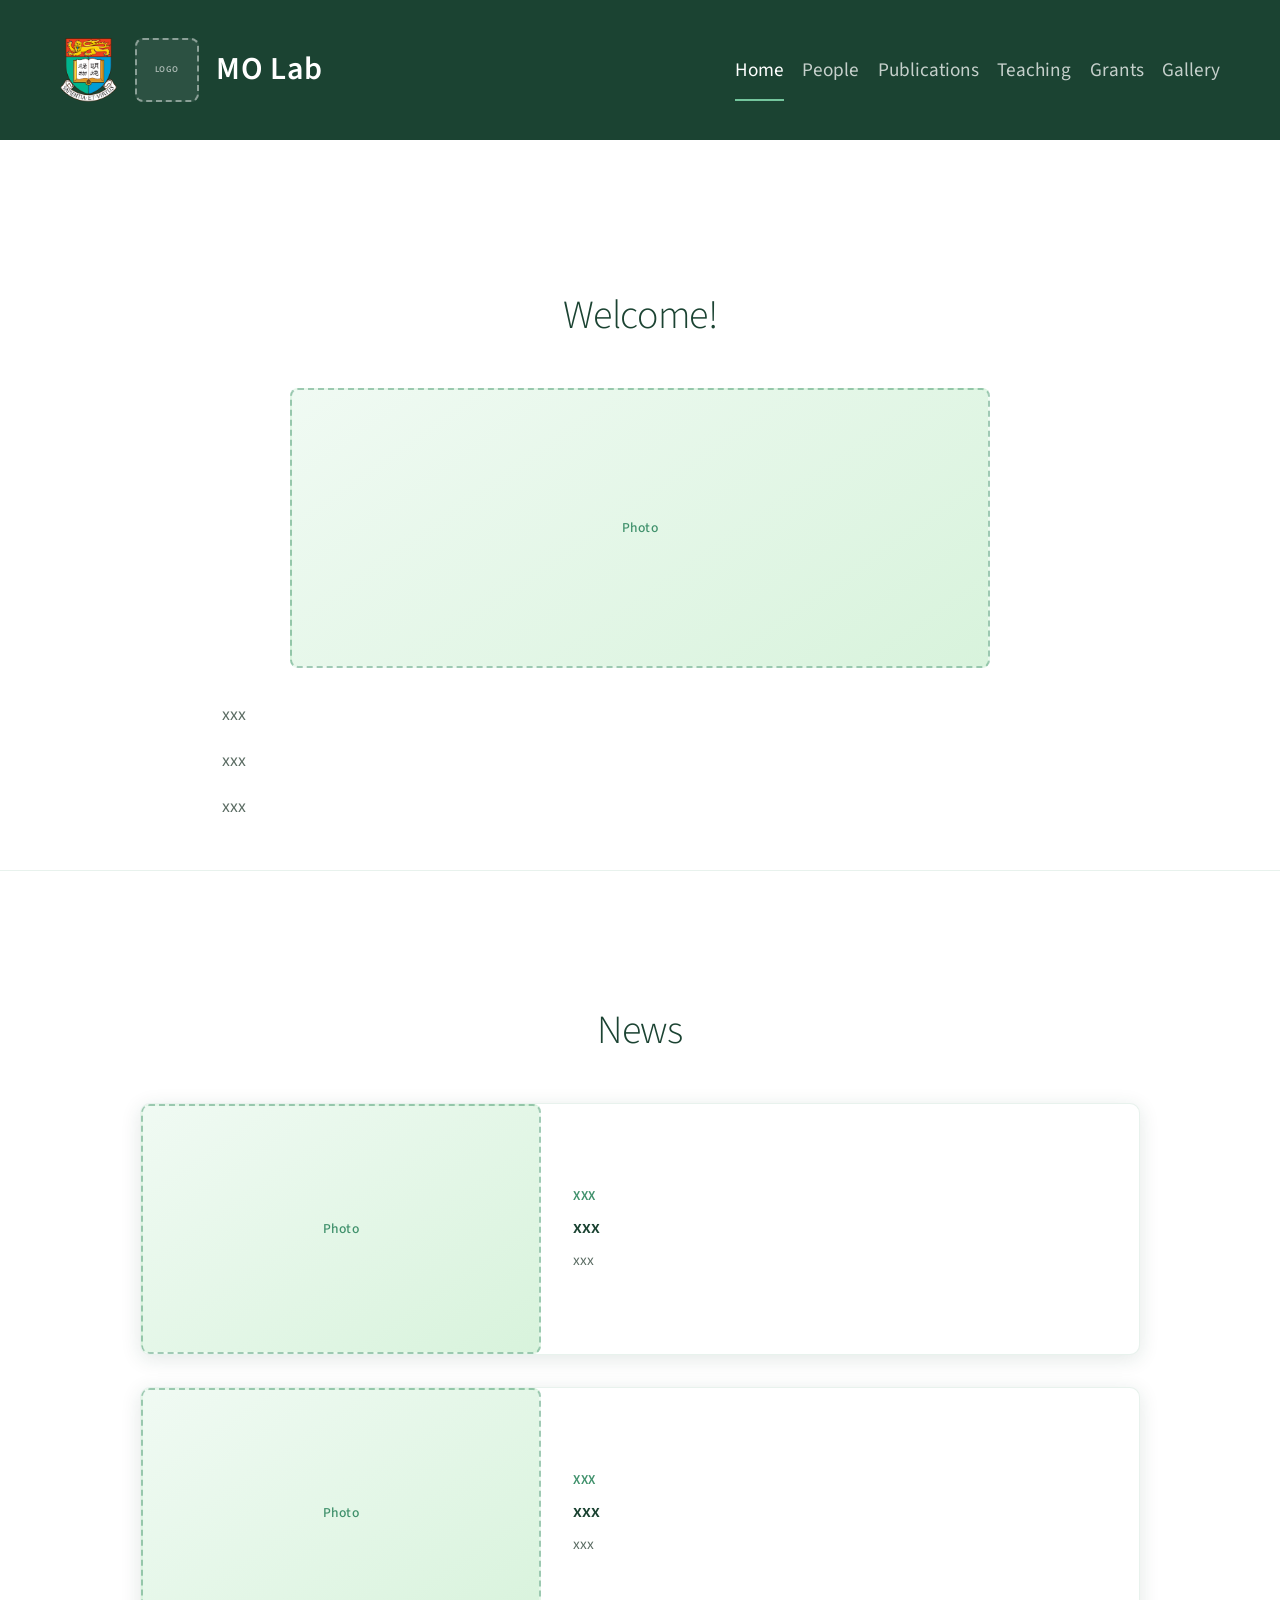
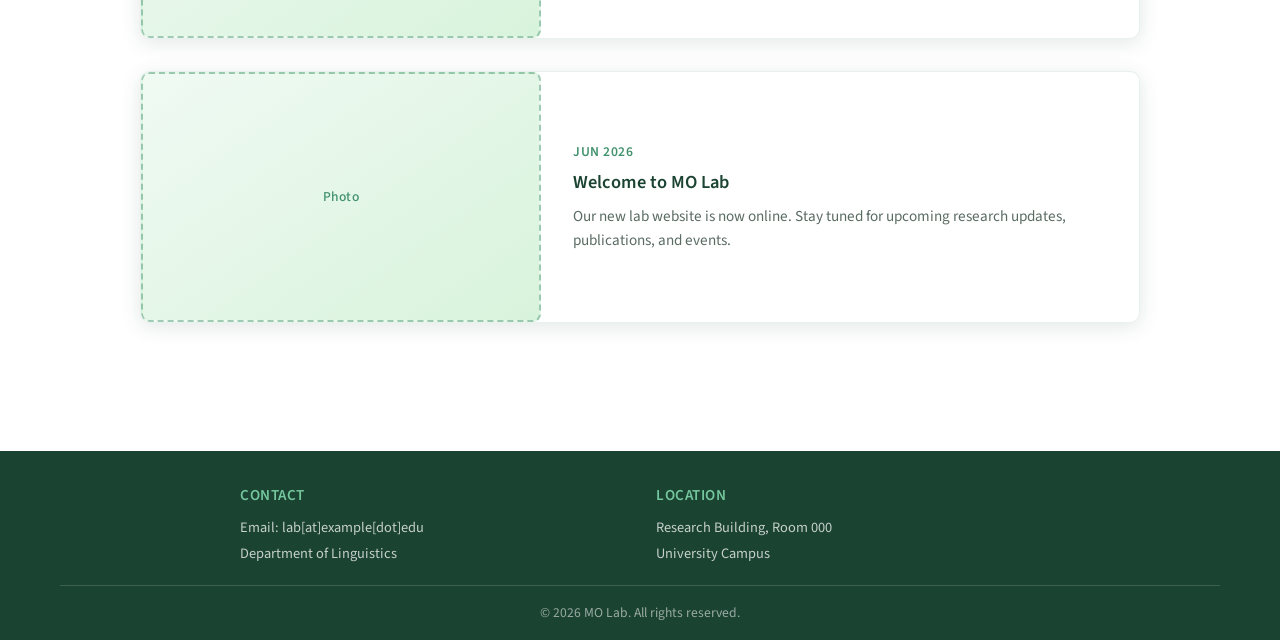
==== index.html @ 55d596bc "Initial commit: MO Lab static website." ====
<!DOCTYPE html>
<html lang="zh-CN">
<head>
    <meta charset="UTF-8">
    <meta name="viewport" content="width=device-width, initial-scale=1.0">
    <title>MO Lab</title>
    <link rel="stylesheet" href="styles.css">
    <link href="https://fonts.googleapis.com/css2?family=Source+Sans+Pro:wght@300;400;500;600&display=swap" rel="stylesheet">
</head>
<body>
    <header class="site-header regular-header">
        <div class="header-container">
            <a href="index.html" class="site-title">
                <img src="images/University_of_Hong_Kong.svg.png" alt="The University of Hong Kong" class="site-university-logo">
                <span class="site-logo-placeholder" aria-hidden="true">Logo</span>
                <span class="site-title-text">MO Lab</span>
            </a>
            <nav class="main-nav">
                <ul>
                    <li><a href="index.html" class="active">Home</a></li>
                    <li><a href="people.html">People</a></li>
                    <li><a href="publications.html">Publications</a></li>
                    <li><a href="teaching.html">Teaching</a></li>
                    <li><a href="grants.html">Grants</a></li>
                    <li><a href="gallery.html">Gallery</a></li>
                </ul>
            </nav>
        </div>
    </header>

    <section class="welcome-section welcome-section--home">
        <div class="container">
            <div class="section-header">
                <h2 class="section-title">Welcome!</h2>
            </div>
            <div class="welcome-content">
                <div class="image-placeholder image-placeholder--welcome">Photo</div>
                <p class="welcome-text">xxx</p>
                <p class="welcome-text">xxx</p>
                <p class="welcome-text">xxx</p>
            </div>
        </div>
    </section>

    <main class="main-content">
        <div class="container">
            <section class="news-section">
                <div class="section-header">
                    <h2 class="section-title">News</h2>
                </div>
                <div class="news-grid" id="news-container"></div>
            </section>
        </div>
    </main>

    <footer class="site-footer">
        <div class="container">
            <div class="footer-content">
                <div class="footer-section">
                    <h3>Contact</h3>
                    <p>Email: lab[at]example[dot]edu</p>
                    <p>Department of Linguistics</p>
                </div>
                <div class="footer-section">
                    <h3>Location</h3>
                    <p>Research Building, Room 000</p>
                    <p>University Campus</p>
                </div>
            </div>
            <div class="footer-bottom">
                <p>&copy; 2026 MO Lab. All rights reserved.</p>
            </div>
        </div>
    </footer>

    <script>
        function createNewsImage(news) {
            if (news.image) {
                const img = document.createElement('img');
                img.src = news.image;
                img.alt = news.imageAlt || '';
                img.className = 'news-image';
                return img;
            }
            const placeholder = document.createElement('div');
            placeholder.className = 'image-placeholder image-placeholder--news';
            placeholder.textContent = 'Photo';
            placeholder.setAttribute('aria-label', news.imageAlt || 'News image placeholder');
            return placeholder;
        }

        async function loadNews() {
            try {
                const response = await fetch('news.json');
                const newsData = await response.json();
                const container = document.getElementById('news-container');

                newsData.forEach(news => {
                    const newsItem = document.createElement('div');
                    newsItem.className = 'news-item';

                    let linksHTML = '';
                    if (news.links && news.links.length > 0) {
                        linksHTML = news.links.map(link =>
                            `<a href="${link.url}" target="_blank" class="news-link">${link.text}</a>`
                        ).join(' | ');
                    }

                    const content = document.createElement('div');
                    content.className = 'news-content';
                    content.innerHTML = `
                        <div class="news-date">${news.date}</div>
                        <h3 class="news-title">${news.title}</h3>
                        <p class="news-description">${news.description}</p>
                        ${linksHTML}
                    `;

                    newsItem.appendChild(createNewsImage(news));
                    newsItem.appendChild(content);
                    container.appendChild(newsItem);
                });
            } catch (error) {
                console.error('Error loading news:', error);
            }
        }

        document.addEventListener('DOMContentLoaded', loadNews);
    </script>
</body>
</html>
---- styles.css ----
/* MO Lab Website - Green Theme */

:root {
    --green-900: #1b4332;
    --green-800: #2d6a4f;
    --green-700: #40916c;
    --green-600: #52b788;
    --green-500: #74c69d;
    --green-100: #d8f3dc;
    --green-50: #f0faf3;
    --text-dark: #1a2e24;
    --text-muted: #5a6b62;
    --white: #ffffff;
    --shadow: rgba(27, 67, 50, 0.12);
}

* {
    margin: 0;
    padding: 0;
    box-sizing: border-box;
}

body {
    font-family: 'Source Sans Pro', -apple-system, BlinkMacSystemFont, 'Segoe UI', system-ui, sans-serif;
    line-height: 1.6;
    color: var(--text-dark);
    background-color: var(--white);
    font-size: 16px;
}

.container {
    max-width: 1200px;
    margin: 0 auto;
    padding: 0 20px;
}

/* Header */
.site-header {
    background: var(--green-900);
    color: var(--white);
    padding: 2.25rem 0;
    position: absolute;
    top: 0;
    width: 100%;
    z-index: 1000;
    backdrop-filter: blur(10px);
}

.header-container {
    display: flex;
    justify-content: space-between;
    align-items: center;
    max-width: 1200px;
    margin: 0 auto;
    padding: 0 20px;
    min-height: 68px;
}

.site-title {
    font-size: 2rem;
    font-weight: 600;
    color: var(--white);
    text-decoration: none;
    letter-spacing: 0.02em;
    display: flex;
    align-items: center;
    gap: 1.1rem;
}

.site-university-logo {
    height: 64px;
    width: auto;
    object-fit: contain;
    flex-shrink: 0;
}

.site-logo-placeholder {
    width: 64px;
    height: 64px;
    border: 2px dashed rgba(255, 255, 255, 0.45);
    border-radius: 8px;
    background: rgba(255, 255, 255, 0.08);
    display: flex;
    align-items: center;
    justify-content: center;
    font-size: 0.55rem;
    color: rgba(255, 255, 255, 0.6);
    text-transform: uppercase;
    letter-spacing: 0.05em;
    flex-shrink: 0;
}

.site-title-text {
    font-weight: 600;
}

.site-title:hover {
    opacity: 0.9;
    transition: opacity 0.3s ease;
}

.main-nav ul {
    display: flex;
    list-style: none;
    gap: 1.15rem;
    margin: 0;
}

.main-nav a {
    text-decoration: none;
    color: rgba(255, 255, 255, 0.75);
    font-weight: 400;
    font-size: 1.2rem;
    padding: 0.6rem 0;
    transition: color 0.3s ease;
    position: relative;
}

.main-nav a:hover,
.main-nav a.active {
    color: var(--white);
}

.main-nav a.active::after {
    content: '';
    position: absolute;
    bottom: -0.5rem;
    left: 0;
    width: 100%;
    height: 2px;
    background: var(--green-500);
}

/* Hero Section */
.hero-section {
    height: 100vh;
    min-height: 600px;
    background: linear-gradient(135deg, rgba(27, 67, 50, 0.88) 0%, rgba(45, 106, 79, 0.82) 50%, rgba(64, 145, 108, 0.75) 100%);
    color: var(--white);
    display: flex;
    align-items: center;
    justify-content: center;
    text-align: center;
    position: relative;
    overflow: hidden;
}

.hero-section::before {
    content: '';
    position: absolute;
    inset: 0;
    background:
        radial-gradient(circle at 20% 80%, rgba(116, 198, 157, 0.25) 0%, transparent 50%),
        radial-gradient(circle at 80% 20%, rgba(82, 183, 136, 0.2) 0%, transparent 45%);
}

.hero-content {
    position: relative;
    z-index: 2;
    max-width: 900px;
    padding: 0 2rem;
}

.hero-title {
    font-size: 3.2rem;
    font-weight: 300;
    margin-bottom: 1.5rem;
    letter-spacing: -0.02em;
    line-height: 1.15;
}

.hero-subtitle {
    font-size: 1.15rem;
    color: rgba(255, 255, 255, 0.92);
    font-weight: 300;
    line-height: 1.7;
    text-align: justify;
}

/* Welcome Section */
.welcome-section {
    background: var(--white);
    padding: 3rem 0;
    border-bottom: 1px solid rgba(64, 145, 108, 0.12);
}

.welcome-section--home {
    padding-top: 9rem;
}

.welcome-content {
    max-width: 900px;
    margin: 0 auto;
    padding: 0 2rem;
}

.image-placeholder--welcome {
    width: 100%;
    max-width: 700px;
    height: 280px;
    margin: 0 auto 2rem;
}

.welcome-text {
    font-size: 1.1rem;
    color: var(--text-muted);
    line-height: 1.7;
    margin-bottom: 1rem;
    text-align: justify;
}

.welcome-text:last-child {
    margin-bottom: 0;
}

/* Hero Subtitle Section */
.hero-subtitle-section {
    background: linear-gradient(135deg, var(--green-50) 0%, var(--green-100) 100%);
    padding: 3rem 0;
    border-bottom: 1px solid rgba(64, 145, 108, 0.2);
}

.hero-subtitle-content {
    text-align: justify;
    max-width: 900px;
    margin: 0 auto;
    padding: 0 2rem;
}

.hero-subtitle-text {
    font-size: 1.1rem;
    color: var(--text-muted);
    line-height: 1.7;
    margin-bottom: 1.5rem;
}

.hero-subtitle-text:last-child {
    margin-bottom: 0;
}

.hero-subtitle-text a {
    color: var(--green-800);
    font-weight: 500;
}

.hero-subtitle-text a:hover {
    color: var(--green-700);
}

/* Main Content */
.main-content {
    padding: 4rem 0;
}

.section {
    margin-bottom: 4rem;
}

.section-header {
    text-align: center;
    margin-bottom: 2.5rem;
}

.section-title {
    font-size: 2.5rem;
    font-weight: 300;
    color: var(--green-900);
    margin-bottom: 0.75rem;
    letter-spacing: -0.01em;
}

.section-subtitle {
    font-size: 1.1rem;
    color: var(--text-muted);
    max-width: 900px;
    margin: 0 auto;
    padding: 0 2rem;
    line-height: 1.7;
    text-align: center;
}

/* Image Placeholders */
.image-placeholder {
    background: linear-gradient(145deg, var(--green-50) 0%, var(--green-100) 100%);
    border: 2px dashed rgba(64, 145, 108, 0.45);
    border-radius: 8px;
    display: flex;
    align-items: center;
    justify-content: center;
    color: var(--green-700);
    font-size: 0.85rem;
    font-weight: 500;
    letter-spacing: 0.03em;
    text-align: center;
    padding: 1rem;
}

.image-placeholder--hero {
    display: none;
}

.image-placeholder--news {
    width: 400px;
    height: 250px;
    flex-shrink: 0;
}

.image-placeholder--person {
    width: 120px;
    height: 120px;
    margin: 0 auto 1.5rem;
    border-radius: 50%;
}

.image-placeholder--gallery {
    width: 100%;
    height: 220px;
}

/* News Section */
.news-section {
    margin: 4rem 0;
}

.news-grid {
    display: flex;
    flex-direction: column;
    gap: 2rem;
    margin-top: 2rem;
}

.news-item {
    display: flex;
    align-items: center;
    background: var(--white);
    border-radius: 10px;
    overflow: hidden;
    box-shadow: 0 4px 20px var(--shadow);
    border: 1px solid rgba(64, 145, 108, 0.12);
    transition: transform 0.3s ease, box-shadow 0.3s ease;
    max-width: 1000px;
    margin: 0 auto;
    width: 100%;
}

.news-item:hover {
    transform: translateY(-3px);
    box-shadow: 0 8px 28px rgba(27, 67, 50, 0.15);
}

.news-image {
    width: 400px;
    height: 250px;
    object-fit: cover;
    flex-shrink: 0;
}

.news-content {
    padding: 1.5rem 2rem;
    flex: 1;
}

.news-date {
    color: var(--green-700);
    font-weight: 600;
    font-size: 0.85rem;
    margin-bottom: 0.5rem;
    text-transform: uppercase;
    letter-spacing: 0.5px;
}

.news-title {
    font-size: 1.15rem;
    font-weight: 600;
    color: var(--green-900);
    margin-bottom: 0.5rem;
    line-height: 1.4;
}

.news-description {
    color: var(--text-muted);
    font-size: 0.95rem;
    line-height: 1.6;
}

.news-description a {
    color: var(--green-800);
}

.news-link {
    display: inline-block;
    color: var(--green-800);
    text-decoration: none;
    font-weight: 600;
    margin-top: 0.5rem;
    font-size: 0.95rem;
    transition: color 0.3s ease;
}

.news-link:hover {
    color: var(--green-600);
}

/* Page spacing */
.people-page,
.gallery-page,
.teaching-page,
.grants-page {
    padding-top: 9rem;
}

.publications-page {
    padding-top: 9rem;
}

.people-section {
    margin: 3rem 0;
}

.people-list {
    display: flex;
    flex-direction: column;
    gap: 0;
    margin-top: 2rem;
}

.people-group-title {
    font-size: 1.5rem;
    font-weight: 600;
    color: var(--green-900);
    padding-bottom: 0.75rem;
    margin: 2.5rem 0 1.5rem;
    border-bottom: 1px solid rgba(64, 145, 108, 0.25);
}

.people-list > .people-group-title:first-child {
    margin-top: 0;
}

.person-row {
    display: flex;
    align-items: flex-start;
    gap: 2rem;
    text-align: left;
    padding: 2rem;
    margin-bottom: 1.5rem;
}

.person-row--no-photo {
    padding-left: 2rem;
}

.person-info {
    flex: 1;
    min-width: 0;
}

.person-role {
    color: var(--green-700);
    font-weight: 500;
    font-style: italic;
    font-size: 0.95rem;
    margin-bottom: 0.35rem;
}

.image-placeholder--person-row {
    width: 200px;
    height: 240px;
    flex-shrink: 0;
    border-radius: 8px;
}

.person-card {
    background: var(--white);
    border-radius: 10px;
    box-shadow: 0 4px 18px var(--shadow);
    border: 1px solid rgba(64, 145, 108, 0.1);
    transition: transform 0.3s ease, box-shadow 0.3s ease;
}

.person-card:hover {
    transform: translateY(-2px);
    box-shadow: 0 6px 22px rgba(27, 67, 50, 0.14);
}

.person-name {
    font-size: 1.35rem;
    font-weight: 600;
    color: var(--green-900);
    margin-bottom: 0.75rem;
}

.person-position {
    color: var(--green-700);
    font-weight: 500;
    margin-bottom: 0.5rem;
    font-size: 0.95rem;
}

.person-contact {
    color: var(--text-muted);
    font-size: 0.92rem;
    margin-top: 1rem;
    word-break: break-word;
}

.person-contact strong {
    color: var(--green-900);
}

.person-description {
    color: var(--text-muted);
    line-height: 1.7;
    font-size: 0.95rem;
    text-align: justify;
}

/* Publications */
.publications-page .section {
    margin-bottom: 2rem;
}

.publications-page .section-title {
    font-size: 1.5rem;
    text-align: left;
}

.publications-page .section-header {
    text-align: left;
    margin-bottom: 1rem;
}

.publication-list {
    list-style: none;
    padding: 0;
}

.publication-list li {
    background: var(--white);
    padding: 1.25rem 1.5rem;
    margin-bottom: 0.75rem;
    border-radius: 8px;
    border-left: 4px solid var(--green-700);
    box-shadow: 0 2px 10px var(--shadow);
    line-height: 1.6;
    color: var(--text-muted);
}

.publication-link {
    color: var(--green-800);
    text-decoration: none;
    font-weight: 600;
    margin-left: 0.25rem;
}

.publication-link:hover {
    color: var(--green-600);
    text-decoration: underline;
}

/* Teaching */
.course-card {
    background: var(--white);
    border-radius: 10px;
    padding: 2rem;
    margin-bottom: 2rem;
    box-shadow: 0 4px 18px var(--shadow);
    border-top: 4px solid var(--green-700);
    border: 1px solid rgba(64, 145, 108, 0.1);
    border-top: 4px solid var(--green-700);
}

.course-title {
    font-size: 1.35rem;
    font-weight: 600;
    color: var(--green-900);
    margin-bottom: 1rem;
}

.course-meta {
    display: flex;
    gap: 1rem;
    margin-bottom: 1.25rem;
    flex-wrap: wrap;
}

.course-semester {
    background: var(--green-800);
    color: var(--white);
    padding: 0.3rem 0.85rem;
    border-radius: 20px;
    font-size: 0.8rem;
    font-weight: 500;
}

.course-description {
    color: var(--text-muted);
    line-height: 1.7;
    margin-bottom: 1rem;
}

.course-topics {
    background: var(--green-50);
    padding: 1.5rem;
    border-radius: 8px;
    margin-top: 1rem;
    border: 1px solid rgba(64, 145, 108, 0.15);
}

.course-topics h4 {
    color: var(--green-900);
    margin-bottom: 0.75rem;
    font-size: 1.05rem;
}

.course-topics ul {
    list-style: none;
    padding: 0;
}

.course-topics li {
    color: var(--text-muted);
    padding: 0.45rem 0;
    border-bottom: 1px solid rgba(64, 145, 108, 0.12);
    position: relative;
    padding-left: 1.25rem;
}

.course-topics li::before {
    content: '•';
    color: var(--green-700);
    font-weight: bold;
    position: absolute;
    left: 0;
}

.course-topics li:last-child {
    border-bottom: none;
}

/* Gallery */
.gallery-grid {
    display: grid;
    grid-template-columns: repeat(2, 1fr);
    gap: 1.5rem;
    margin-top: 2rem;
}

.gallery-item {
    background: var(--white);
    border-radius: 10px;
    overflow: hidden;
    box-shadow: 0 4px 15px var(--shadow);
    border: 1px solid rgba(64, 145, 108, 0.1);
    transition: transform 0.3s ease;
}

.gallery-item:hover {
    transform: translateY(-4px);
}

.gallery-caption {
    padding: 1rem 1.25rem;
}

.gallery-caption h4 {
    font-size: 0.95rem;
    font-weight: 600;
    color: var(--green-900);
    line-height: 1.4;
}

/* CTA Section */
.cta-section {
    background: linear-gradient(135deg, var(--green-900) 0%, var(--green-800) 100%);
    color: var(--white);
    padding: 4rem 0;
    text-align: center;
    margin-top: 2rem;
}

.cta-title {
    font-size: 2.2rem;
    font-weight: 300;
    margin-bottom: 1rem;
}

.cta-content {
    max-width: 900px;
    margin: 0 auto;
    text-align: left;
}

.cta-text {
    font-size: 1.05rem;
    color: rgba(255, 255, 255, 0.9);
    line-height: 1.7;
    margin-bottom: 1.25rem;
    text-align: justify;
}

.cta-text strong {
    color: var(--white);
}

.cta-description {
    font-size: 1.1rem;
    color: rgba(255, 255, 255, 0.85);
    max-width: 900px;
    margin: 0 auto 1.5rem;
    text-align: center;
}

/* Footer */
.site-footer {
    background: var(--green-900);
    color: var(--white);
    padding: 2rem 0 1rem;
    margin-top: 0;
}

.footer-content {
    display: grid;
    grid-template-columns: repeat(auto-fit, minmax(180px, 1fr));
    gap: 2rem;
    max-width: 800px;
    margin: 0 auto 1rem;
}

.footer-section h3 {
    font-size: 0.95rem;
    font-weight: 600;
    margin-bottom: 0.6rem;
    text-transform: uppercase;
    letter-spacing: 0.5px;
    color: var(--green-500);
}

.footer-section p {
    color: rgba(255, 255, 255, 0.75);
    line-height: 1.5;
    font-size: 0.9rem;
    margin-bottom: 0.3rem;
}

.footer-section a {
    color: var(--green-500);
    text-decoration: none;
}

.footer-section a:hover {
    color: var(--green-100);
}

.footer-bottom {
    border-top: 1px solid rgba(255, 255, 255, 0.15);
    padding-top: 1rem;
    text-align: center;
    color: rgba(255, 255, 255, 0.55);
    font-size: 0.85rem;
}

/* Regular header for inner pages */
.regular-header {
    position: sticky;
    top: 0;
    background: var(--green-900);
}

/* Responsive */
@media (max-width: 768px) {
    .site-header {
        position: relative;
    }

    .header-container {
        flex-direction: column;
        gap: 1rem;
    }

    .main-nav ul {
        flex-wrap: wrap;
        justify-content: center;
        gap: 1rem;
    }

    .hero-section {
        height: auto;
        min-height: 70vh;
        padding: 8rem 0 4rem;
    }

    .hero-title {
        font-size: 2.2rem;
    }

    .section-title {
        font-size: 2rem;
    }

    .news-item {
        flex-direction: column;
    }

    .image-placeholder--news,
    .news-image {
        width: 100%;
        height: 200px;
    }

    .person-row {
        flex-direction: column;
        align-items: center;
        text-align: center;
    }

    .person-info {
        text-align: left;
        width: 100%;
    }

    .image-placeholder--person-row {
        width: 160px;
        height: 200px;
    }

    .person-description {
        text-align: justify;
    }

    .gallery-grid {
        grid-template-columns: repeat(2, 1fr);
    }

    .people-page,
    .gallery-page,
    .teaching-page,
    .grants-page,
    .publications-page,
    .welcome-section--home {
        padding-top: 2rem;
    }
}

@media (max-width: 480px) {
    .gallery-grid {
        grid-template-columns: 1fr;
    }

    .main-nav a {
        font-size: 0.95rem;
    }
}
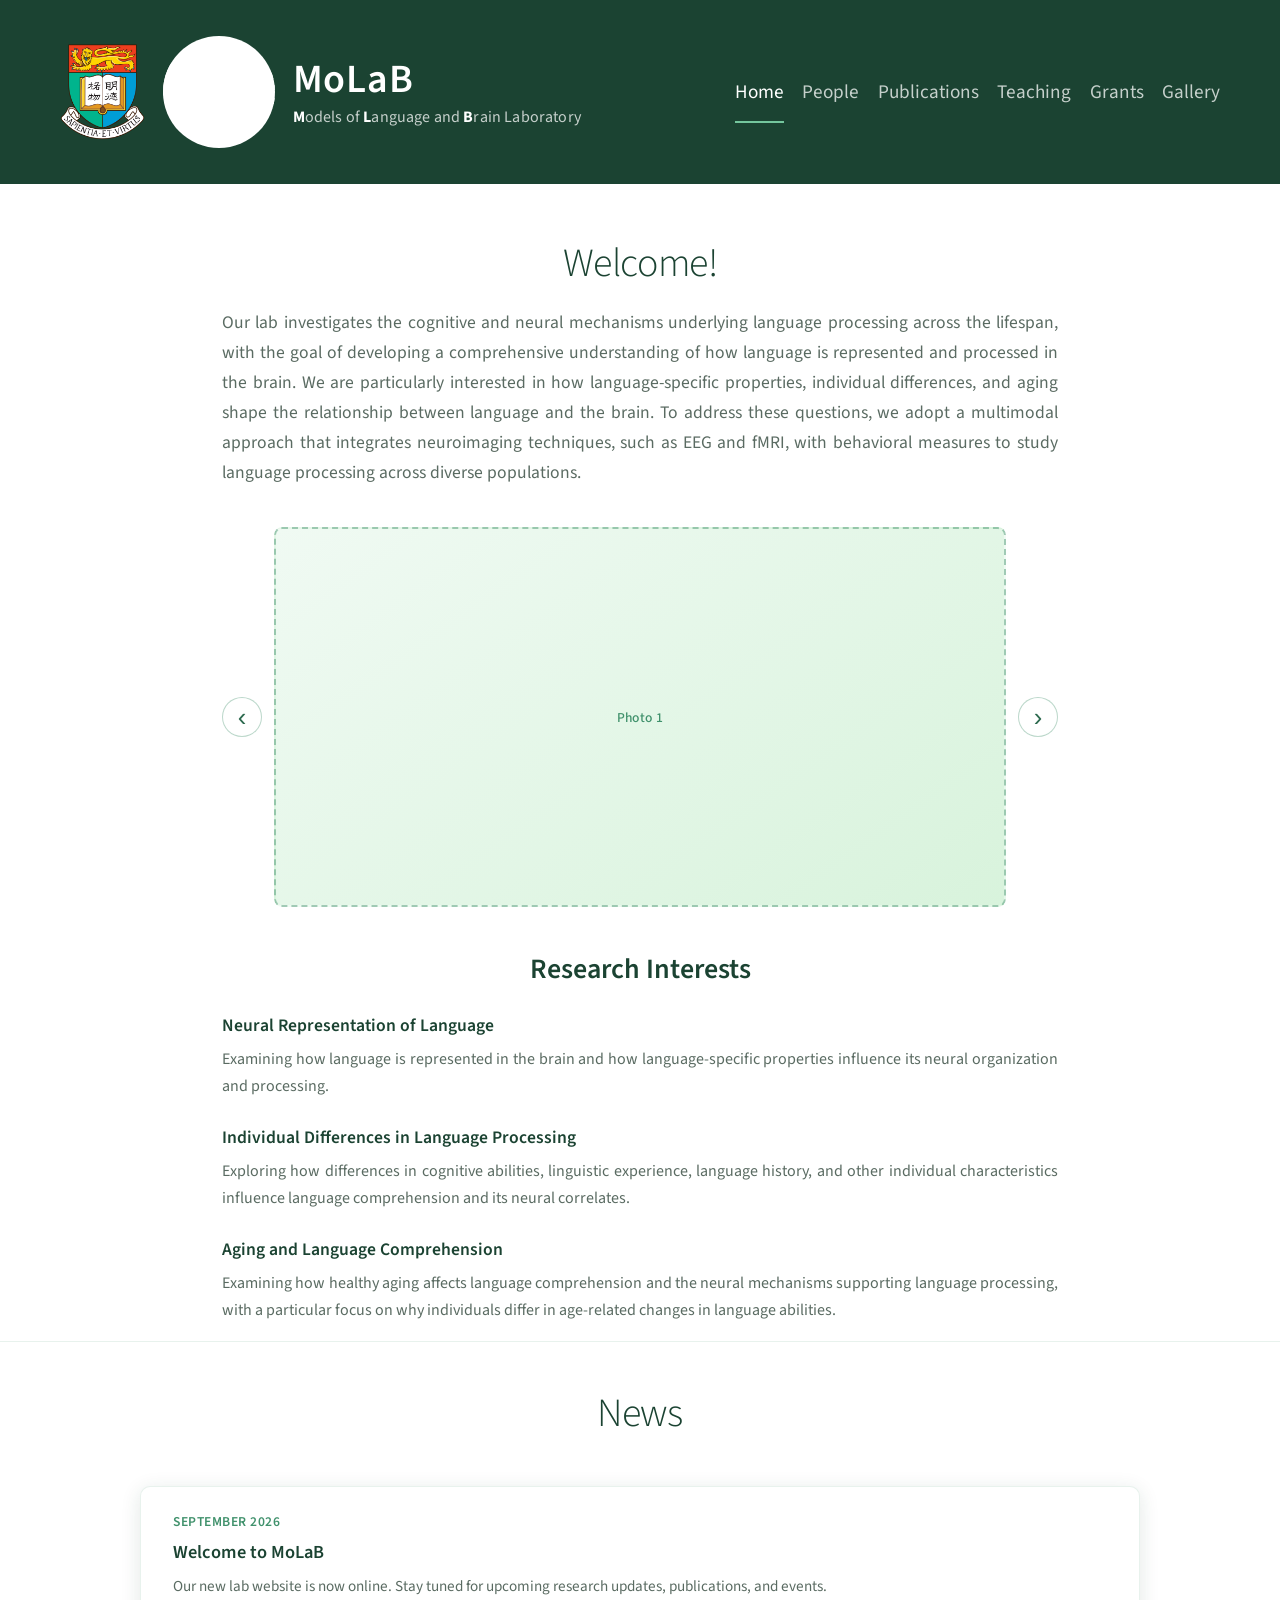
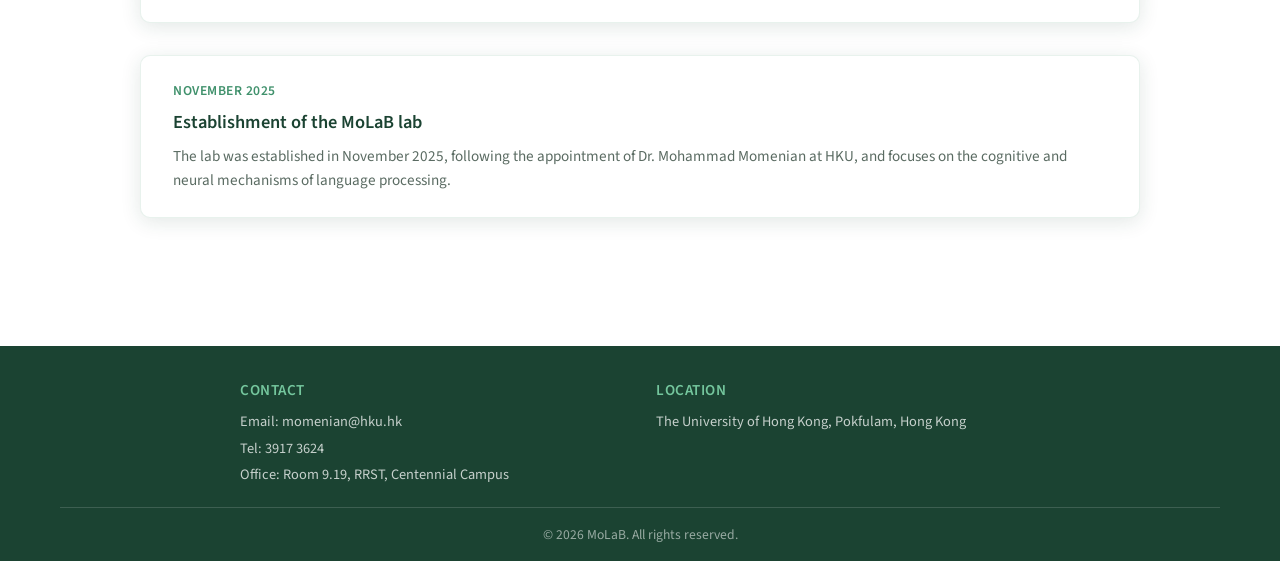
==== commit 84322ed8: "Deploy MoLaB website to MoLaB2025 GitHub Pages" ====
--- a/index.html
+++ b/index.html
@@ -3,7 +3,7 @@
 <head>
     <meta charset="UTF-8">
     <meta name="viewport" content="width=device-width, initial-scale=1.0">
-    <title>MO Lab</title>
+    <title>MoLaB</title>
     <link rel="stylesheet" href="styles.css">
     <link href="https://fonts.googleapis.com/css2?family=Source+Sans+Pro:wght@300;400;500;600&display=swap" rel="stylesheet">
 </head>
@@ -12,8 +12,13 @@
         <div class="header-container">
             <a href="index.html" class="site-title">
                 <img src="images/University_of_Hong_Kong.svg.png" alt="The University of Hong Kong" class="site-university-logo">
-                <span class="site-logo-placeholder" aria-hidden="true">Logo</span>
-                <span class="site-title-text">MO Lab</span>
+                <span class="site-lab-logo-wrap">
+                    <img src="images/ChatGPT%20Image%202026%E5%B9%B48%E6%9C%8827%E6%97%A5%2017_08_18.png" alt="MoLaB logo" class="site-lab-logo">
+                </span>
+                <div class="site-title-brand">
+                    <span class="site-title-text">MoLaB</span>
+                    <span class="site-title-subtitle"><strong>M</strong>odels of <strong>L</strong>anguage and <strong>B</strong>rain Laboratory</span>
+                </div>
             </a>
             <nav class="main-nav">
                 <ul>
@@ -32,12 +37,38 @@
         <div class="container">
             <div class="section-header">
                 <h2 class="section-title">Welcome!</h2>
+                <p class="section-subtitle">Our lab investigates the cognitive and neural mechanisms underlying language processing across the lifespan, with the goal of developing a comprehensive understanding of how language is represented and processed in the brain. We are particularly interested in how language-specific properties, individual differences, and aging shape the relationship between language and the brain. To address these questions, we adopt a multimodal approach that integrates neuroimaging techniques, such as EEG and fMRI, with behavioral measures to study language processing across diverse populations.</p>
             </div>
+
             <div class="welcome-content">
-                <div class="image-placeholder image-placeholder--welcome">Photo</div>
-                <p class="welcome-text">xxx</p>
-                <p class="welcome-text">xxx</p>
-                <p class="welcome-text">xxx</p>
+                <div class="welcome-carousel" id="welcome-carousel" tabindex="0" aria-roledescription="carousel" aria-label="Welcome photos">
+                    <button type="button" class="welcome-carousel-btn welcome-carousel-btn--prev" aria-label="Previous photo">&lsaquo;</button>
+                    <div class="welcome-carousel-viewport">
+                        <div class="welcome-carousel-track" id="welcome-carousel-track">
+                            <div class="welcome-carousel-slide image-placeholder image-placeholder--welcome" aria-label="Welcome photo placeholder 1">Photo 1</div>
+                            <div class="welcome-carousel-slide image-placeholder image-placeholder--welcome" aria-label="Welcome photo placeholder 2">Photo 2</div>
+                        </div>
+                    </div>
+                    <button type="button" class="welcome-carousel-btn welcome-carousel-btn--next" aria-label="Next photo">&rsaquo;</button>
+                </div>
+            </div>
+
+            <div class="research-interests">
+                <h3 class="research-interests-title">Research Interests</h3>
+                <div class="research-interests-list">
+                    <article class="research-interest-item">
+                        <h4 class="research-interest-title">Neural Representation of Language</h4>
+                        <p class="research-interest-description">Examining how language is represented in the brain and how language-specific properties influence its neural organization and processing.</p>
+                    </article>
+                    <article class="research-interest-item">
+                        <h4 class="research-interest-title">Individual Differences in Language Processing</h4>
+                        <p class="research-interest-description">Exploring how differences in cognitive abilities, linguistic experience, language history, and other individual characteristics influence language comprehension and its neural correlates.</p>
+                    </article>
+                    <article class="research-interest-item">
+                        <h4 class="research-interest-title">Aging and Language Comprehension</h4>
+                        <p class="research-interest-description">Examining how healthy aging affects language comprehension and the neural mechanisms supporting language processing, with a particular focus on why individuals differ in age-related changes in language abilities.</p>
+                    </article>
+                </div>
             </div>
         </div>
     </section>
@@ -58,37 +89,22 @@
             <div class="footer-content">
                 <div class="footer-section">
                     <h3>Contact</h3>
-                    <p>Email: lab[at]example[dot]edu</p>
-                    <p>Department of Linguistics</p>
+                    <p>Email: momenian@hku.hk</p>
+                    <p>Tel: 3917 3624</p>
+                    <p>Office: Room 9.19, RRST, Centennial Campus</p>
                 </div>
                 <div class="footer-section">
                     <h3>Location</h3>
-                    <p>Research Building, Room 000</p>
-                    <p>University Campus</p>
+                    <p>The University of Hong Kong, Pokfulam, Hong Kong</p>
                 </div>
             </div>
             <div class="footer-bottom">
-                <p>&copy; 2026 MO Lab. All rights reserved.</p>
+                <p>&copy; 2026 MoLaB. All rights reserved.</p>
             </div>
         </div>
     </footer>
 
     <script>
-        function createNewsImage(news) {
-            if (news.image) {
-                const img = document.createElement('img');
-                img.src = news.image;
-                img.alt = news.imageAlt || '';
-                img.className = 'news-image';
-                return img;
-            }
-            const placeholder = document.createElement('div');
-            placeholder.className = 'image-placeholder image-placeholder--news';
-            placeholder.textContent = 'Photo';
-            placeholder.setAttribute('aria-label', news.imageAlt || 'News image placeholder');
-            return placeholder;
-        }
-
         async function loadNews() {
             try {
                 const response = await fetch('news.json');
@@ -97,7 +113,7 @@
 
                 newsData.forEach(news => {
                     const newsItem = document.createElement('div');
-                    newsItem.className = 'news-item';
+                    newsItem.className = 'news-item news-item--text-only';
 
                     let linksHTML = '';
                     if (news.links && news.links.length > 0) {
@@ -106,17 +122,15 @@
                         ).join(' | ');
                     }
 
-                    const content = document.createElement('div');
-                    content.className = 'news-content';
-                    content.innerHTML = `
-                        <div class="news-date">${news.date}</div>
-                        <h3 class="news-title">${news.title}</h3>
-                        <p class="news-description">${news.description}</p>
-                        ${linksHTML}
+                    newsItem.innerHTML = `
+                        <div class="news-content">
+                            <div class="news-date">${news.date}</div>
+                            <h3 class="news-title">${news.title}</h3>
+                            <p class="news-description">${news.description}</p>
+                            ${linksHTML}
+                        </div>
                     `;
 
-                    newsItem.appendChild(createNewsImage(news));
-                    newsItem.appendChild(content);
                     container.appendChild(newsItem);
                 });
             } catch (error) {
@@ -124,7 +138,42 @@
             }
         }
 
-        document.addEventListener('DOMContentLoaded', loadNews);
+        function initWelcomeCarousel() {
+            const carousel = document.getElementById('welcome-carousel');
+            const track = document.getElementById('welcome-carousel-track');
+            const slides = track ? track.querySelectorAll('.welcome-carousel-slide') : [];
+            const prevBtn = document.querySelector('.welcome-carousel-btn--prev');
+            const nextBtn = document.querySelector('.welcome-carousel-btn--next');
+
+            if (!carousel || !track || slides.length === 0) {
+                return;
+            }
+
+            let currentIndex = 0;
+
+            function showSlide(index) {
+                currentIndex = (index + slides.length) % slides.length;
+                track.style.transform = `translateX(-${currentIndex * 100}%)`;
+            }
+
+            prevBtn.addEventListener('click', () => showSlide(currentIndex - 1));
+            nextBtn.addEventListener('click', () => showSlide(currentIndex + 1));
+
+            carousel.addEventListener('keydown', (event) => {
+                if (event.key === 'ArrowLeft') {
+                    event.preventDefault();
+                    showSlide(currentIndex - 1);
+                } else if (event.key === 'ArrowRight') {
+                    event.preventDefault();
+                    showSlide(currentIndex + 1);
+                }
+            });
+        }
+
+        document.addEventListener('DOMContentLoaded', () => {
+            loadNews();
+            initWelcomeCarousel();
+        });
     </script>
 </body>
 </html>
--- a/styles.css
+++ b/styles.css
@@ -1,4 +1,4 @@
-/* MO Lab Website - Green Theme */
+/* MoLaB Website - Green Theme */
 
 :root {
     --green-900: #1b4332;
@@ -53,11 +53,11 @@
     max-width: 1200px;
     margin: 0 auto;
     padding: 0 20px;
-    min-height: 68px;
+    min-height: 96px;
 }
 
 .site-title {
-    font-size: 2rem;
+    font-size: 2.5rem;
     font-weight: 600;
     color: var(--white);
     text-decoration: none;
@@ -68,30 +68,75 @@
 }
 
 .site-university-logo {
-    height: 64px;
+    height: 96px;
     width: auto;
     object-fit: contain;
     flex-shrink: 0;
 }
 
+.site-lab-logo-wrap {
+    width: 112px;
+    height: 112px;
+    flex-shrink: 0;
+    position: relative;
+    overflow: hidden;
+    border-radius: 50%;
+    background: var(--white);
+}
+
+.site-lab-logo {
+    position: absolute;
+    top: 4px;
+    left: 4px;
+    width: calc(100% - 8px);
+    height: calc(100% - 8px);
+    object-fit: contain;
+    object-position: 53% 57%;
+    transform: scale(1.62);
+    transform-origin: center center;
+    display: block;
+}
+
 .site-logo-placeholder {
-    width: 64px;
-    height: 64px;
+    width: 96px;
+    height: 96px;
     border: 2px dashed rgba(255, 255, 255, 0.45);
     border-radius: 8px;
     background: rgba(255, 255, 255, 0.08);
     display: flex;
     align-items: center;
     justify-content: center;
-    font-size: 0.55rem;
+    font-size: 0.7rem;
     color: rgba(255, 255, 255, 0.6);
     text-transform: uppercase;
     letter-spacing: 0.05em;
     flex-shrink: 0;
 }
 
+.site-title-brand {
+    display: flex;
+    flex-direction: column;
+    gap: 0.2rem;
+    line-height: 1.2;
+}
+
 .site-title-text {
-    font-weight: 600;
+    font-size: 2.5rem;
+    font-weight: 600;
+}
+
+.site-title-subtitle {
+    font-size: 1rem;
+    font-weight: 400;
+    color: rgba(255, 255, 255, 0.75);
+    letter-spacing: 0.01em;
+    line-height: 1.3;
+    max-width: 420px;
+}
+
+.site-title-subtitle strong {
+    font-weight: 700;
+    color: var(--white);
 }
 
 .site-title:hover {
@@ -185,20 +230,104 @@
 }
 
 .welcome-section--home {
-    padding-top: 9rem;
+    padding-top: 3rem;
+    padding-bottom: 1rem;
 }
 
 .welcome-content {
     max-width: 900px;
-    margin: 0 auto;
+    margin: 2rem auto;
     padding: 0 2rem;
 }
 
 .image-placeholder--welcome {
     width: 100%;
-    max-width: 700px;
-    height: 280px;
-    margin: 0 auto 2rem;
+    height: 380px;
+    margin: 0;
+}
+
+.welcome-carousel {
+    display: flex;
+    align-items: center;
+    gap: 0.75rem;
+    max-width: 900px;
+    margin: 0 auto;
+    outline: none;
+}
+
+.welcome-carousel-viewport {
+    flex: 1;
+    overflow: hidden;
+    border-radius: 8px;
+}
+
+.welcome-carousel-track {
+    display: flex;
+    transition: transform 0.4s ease;
+}
+
+.welcome-carousel-slide {
+    min-width: 100%;
+    flex-shrink: 0;
+}
+
+.welcome-carousel-btn {
+    flex-shrink: 0;
+    width: 2.5rem;
+    height: 2.5rem;
+    border: 1px solid rgba(64, 145, 108, 0.35);
+    border-radius: 50%;
+    background: var(--white);
+    color: var(--green-800);
+    font-size: 1.6rem;
+    line-height: 1;
+    cursor: pointer;
+    transition: background 0.3s ease, color 0.3s ease, border-color 0.3s ease;
+}
+
+.welcome-carousel-btn:hover,
+.welcome-carousel-btn:focus-visible {
+    background: var(--green-800);
+    color: var(--white);
+    border-color: var(--green-800);
+    outline: none;
+}
+
+.research-interests {
+    max-width: 900px;
+    margin: 2.5rem auto 0;
+    padding: 0 2rem;
+}
+
+.research-interests-title {
+    font-size: 1.75rem;
+    font-weight: 600;
+    color: var(--green-900);
+    margin-bottom: 1.25rem;
+    text-align: center;
+}
+
+.research-interests-list {
+    display: flex;
+    flex-direction: column;
+    gap: 1.5rem;
+}
+
+.research-interest-item {
+    padding: 0;
+}
+
+.research-interest-title {
+    font-size: 1.1rem;
+    font-weight: 600;
+    color: var(--green-900);
+    margin-bottom: 0.35rem;
+}
+
+.research-interest-description {
+    color: var(--text-muted);
+    line-height: 1.7;
+    text-align: justify;
 }
 
 .welcome-text {
@@ -250,6 +379,10 @@
 /* Main Content */
 .main-content {
     padding: 4rem 0;
+}
+
+.welcome-section + .main-content {
+    padding-top: 1.5rem;
 }
 
 .section {
@@ -279,6 +412,10 @@
     text-align: center;
 }
 
+.welcome-section .section-subtitle {
+    text-align: justify;
+}
+
 /* Image Placeholders */
 .image-placeholder {
     background: linear-gradient(145deg, var(--green-50) 0%, var(--green-100) 100%);
@@ -319,7 +456,7 @@
 
 /* News Section */
 .news-section {
-    margin: 4rem 0;
+    margin: 1rem 0 4rem;
 }
 
 .news-grid {
@@ -343,6 +480,10 @@
     width: 100%;
 }
 
+.news-item--text-only {
+    display: block;
+}
+
 .news-item:hover {
     transform: translateY(-3px);
     box-shadow: 0 8px 28px rgba(27, 67, 50, 0.15);
@@ -405,12 +546,13 @@
 .people-page,
 .gallery-page,
 .teaching-page,
-.grants-page {
-    padding-top: 9rem;
-}
-
+.grants-page,
 .publications-page {
-    padding-top: 9rem;
+    padding-top: 3rem;
+}
+
+.people-page .people-section:first-child {
+    margin-top: 0;
 }
 
 .people-section {
@@ -444,6 +586,10 @@
     text-align: left;
     padding: 2rem;
     margin-bottom: 1.5rem;
+}
+
+.person-row--photo-center {
+    align-items: center;
 }
 
 .person-row--no-photo {
@@ -468,6 +614,16 @@
     height: 240px;
     flex-shrink: 0;
     border-radius: 8px;
+}
+
+.person-photo {
+    width: 200px;
+    height: 240px;
+    flex-shrink: 0;
+    border-radius: 8px;
+    object-fit: contain;
+    display: block;
+    background: transparent;
 }
 
 .person-card {
@@ -670,6 +826,25 @@
     line-height: 1.4;
 }
 
+.gallery-photo {
+    width: 100%;
+    height: 220px;
+    object-fit: cover;
+    display: block;
+}
+
+.gallery-description {
+    font-size: 0.95rem;
+    color: var(--text-muted);
+    line-height: 1.6;
+    text-align: justify;
+}
+
+.gallery-description strong {
+    color: var(--green-900);
+    font-weight: 600;
+}
+
 /* CTA Section */
 .cta-section {
     background: linear-gradient(135deg, var(--green-900) 0%, var(--green-800) 100%);
@@ -819,7 +994,8 @@
         width: 100%;
     }
 
-    .image-placeholder--person-row {
+    .image-placeholder--person-row,
+    .person-photo {
         width: 160px;
         height: 200px;
     }
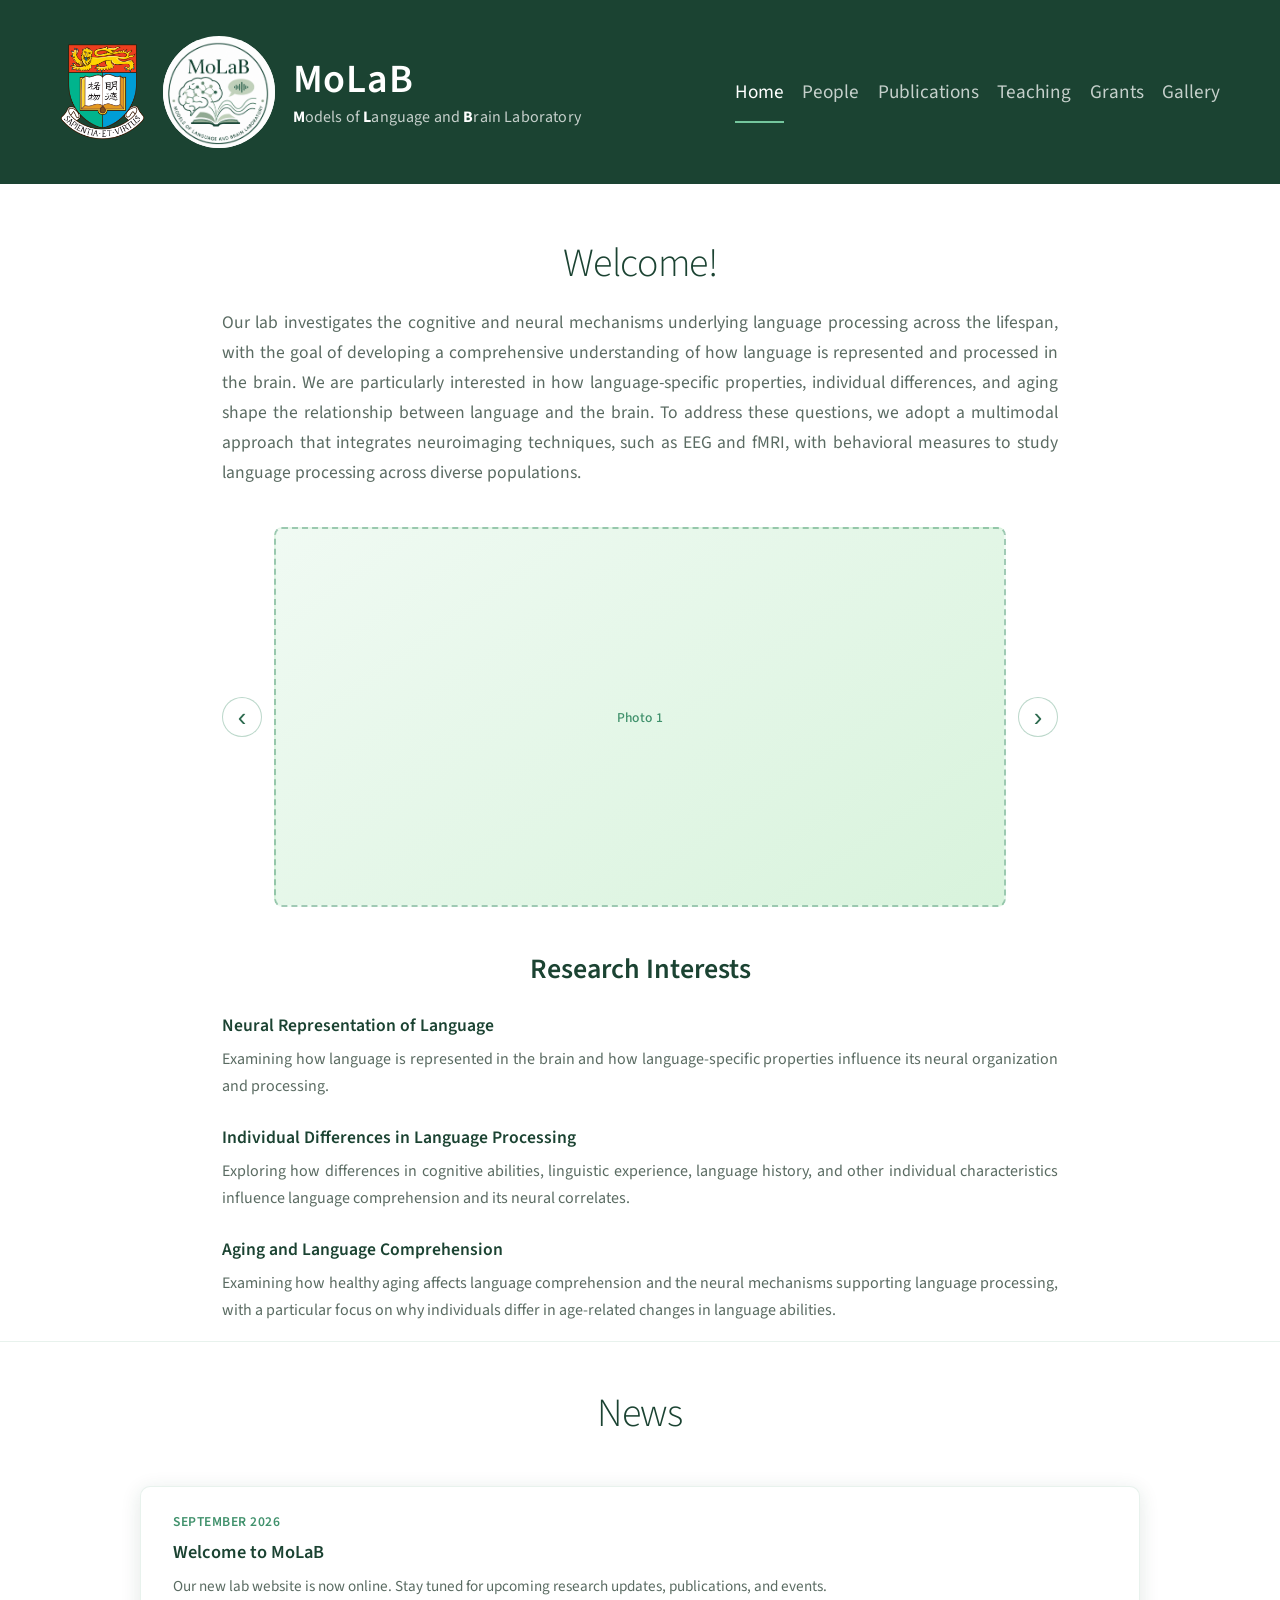
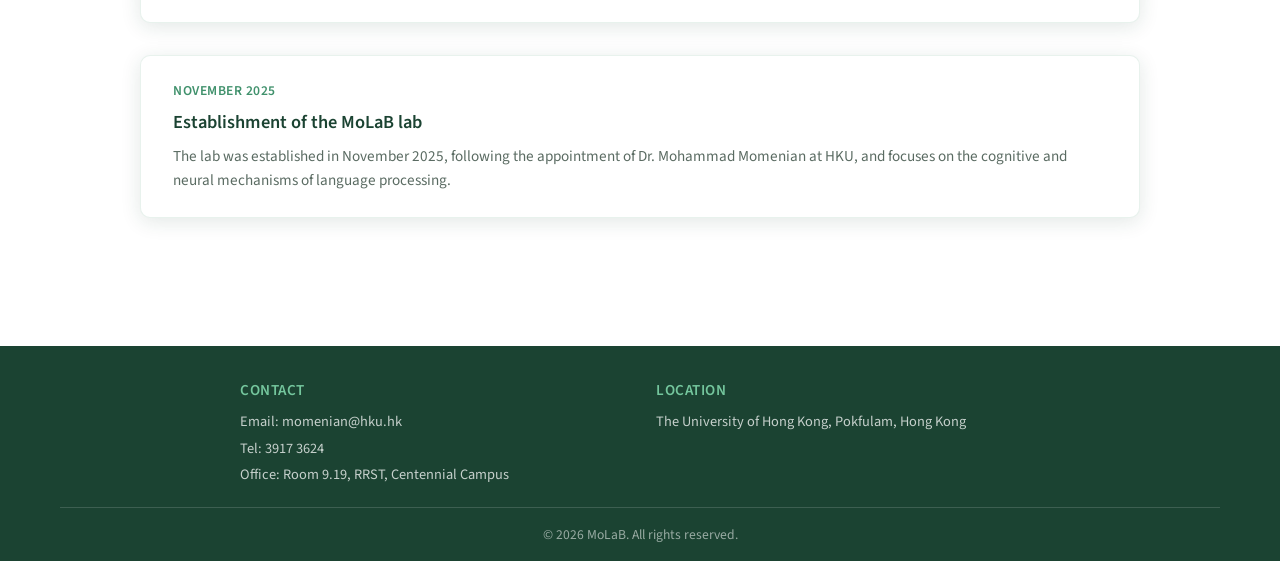
==== commit 8f1c1d2a: "Fix image paths to match renamed files" ====
--- a/index.html
+++ b/index.html
@@ -13,7 +13,7 @@
             <a href="index.html" class="site-title">
                 <img src="images/University_of_Hong_Kong.svg.png" alt="The University of Hong Kong" class="site-university-logo">
                 <span class="site-lab-logo-wrap">
-                    <img src="images/ChatGPT%20Image%202026%E5%B9%B48%E6%9C%8827%E6%97%A5%2017_08_18.png" alt="MoLaB logo" class="site-lab-logo">
+                    <img src="images/logo.png" alt="MoLaB logo" class="site-lab-logo">
                 </span>
                 <div class="site-title-brand">
                     <span class="site-title-text">MoLaB</span>
